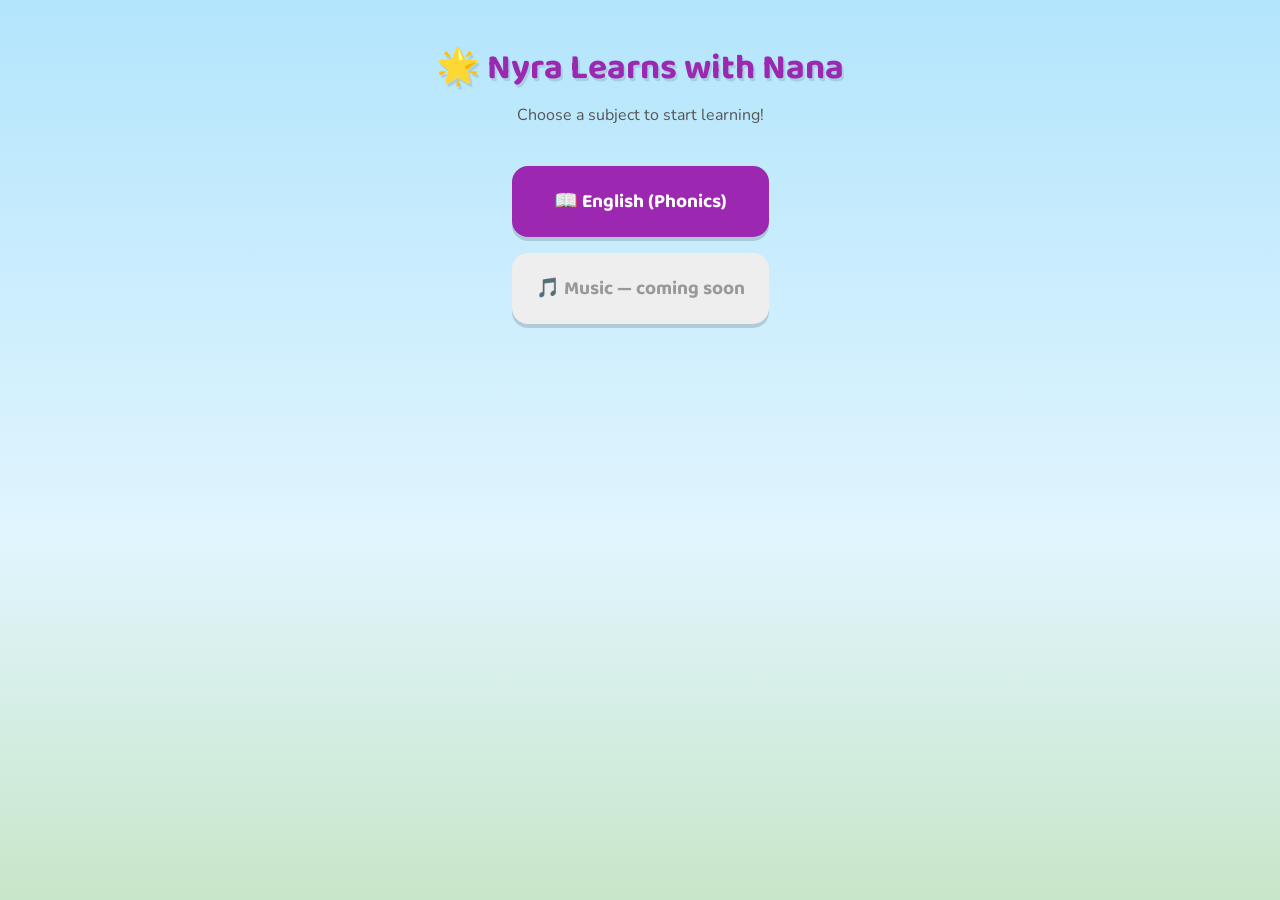
==== index.html @ d514c2b3 "Restructure repo into monorepo — move phonics app into english/ All phonics files moved from app/ to" ====
<!DOCTYPE html>
<html lang="en">
<head>
<meta charset="UTF-8">
<meta name="viewport" content="width=device-width, initial-scale=1.0">
<title>Nyra Learns with Nana</title>
<link rel="stylesheet" href="shared/tokens.css">
<style>
  * { box-sizing: border-box; margin: 0; padding: 0; }
  body {
    font-family: var(--font-body);
    background: linear-gradient(180deg, #B3E5FC 0%, #E1F5FE 60%, #C8E6C9 100%);
    min-height: 100vh;
    color: var(--ink);
    display: flex;
    flex-direction: column;
    align-items: center;
    padding: 40px 20px;
  }
  h1 {
    font-family: var(--font-display);
    font-size: 2.2rem;
    color: var(--plum);
    text-shadow: 2px 3px 0 rgba(0,0,0,0.1);
    margin-bottom: 8px;
    text-align: center;
  }
  .subtitle { color: #555; margin-bottom: 40px; text-align: center; }
  .root-nav {
    display: flex;
    flex-direction: column;
    gap: 16px;
    width: 100%;
    max-width: 360px;
  }
  .root-nav-link, .root-nav-soon {
    display: block;
    padding: 20px 24px;
    border-radius: 16px;
    font-family: var(--font-display);
    font-size: 1.2rem;
    font-weight: 700;
    text-decoration: none;
    box-shadow: 0 4px 0 rgba(0,0,0,0.15);
    text-align: center;
  }
  .root-nav-link {
    background: var(--plum);
    color: white;
    transition: transform 0.15s, box-shadow 0.15s;
  }
  .root-nav-link:hover {
    transform: translateY(-3px);
    box-shadow: 0 7px 0 rgba(0,0,0,0.15);
  }
  .root-nav-soon {
    background: #eee;
    color: #999;
    cursor: default;
  }
</style>
</head>
<body>
  <h1>🌟 Nyra Learns with Nana</h1>
  <p class="subtitle">Choose a subject to start learning!</p>
  <div id="root-nav"></div>
  <script type="module">
    import { renderRootNav } from './shared/nav.js';
    renderRootNav('root-nav');
  </script>
</body>
</html>
---- shared/tokens.css ----
@import url('https://fonts.googleapis.com/css2?family=Nunito:wght@400;700;900&family=Baloo+2:wght@700;800&display=swap');

:root {
  --sun:  #FFD54F;
  --plum: #9C27B0;
  --ink:  #1A237E;
  --font-body:    'Nunito', sans-serif;
  --font-display: 'Baloo 2', cursive;
}
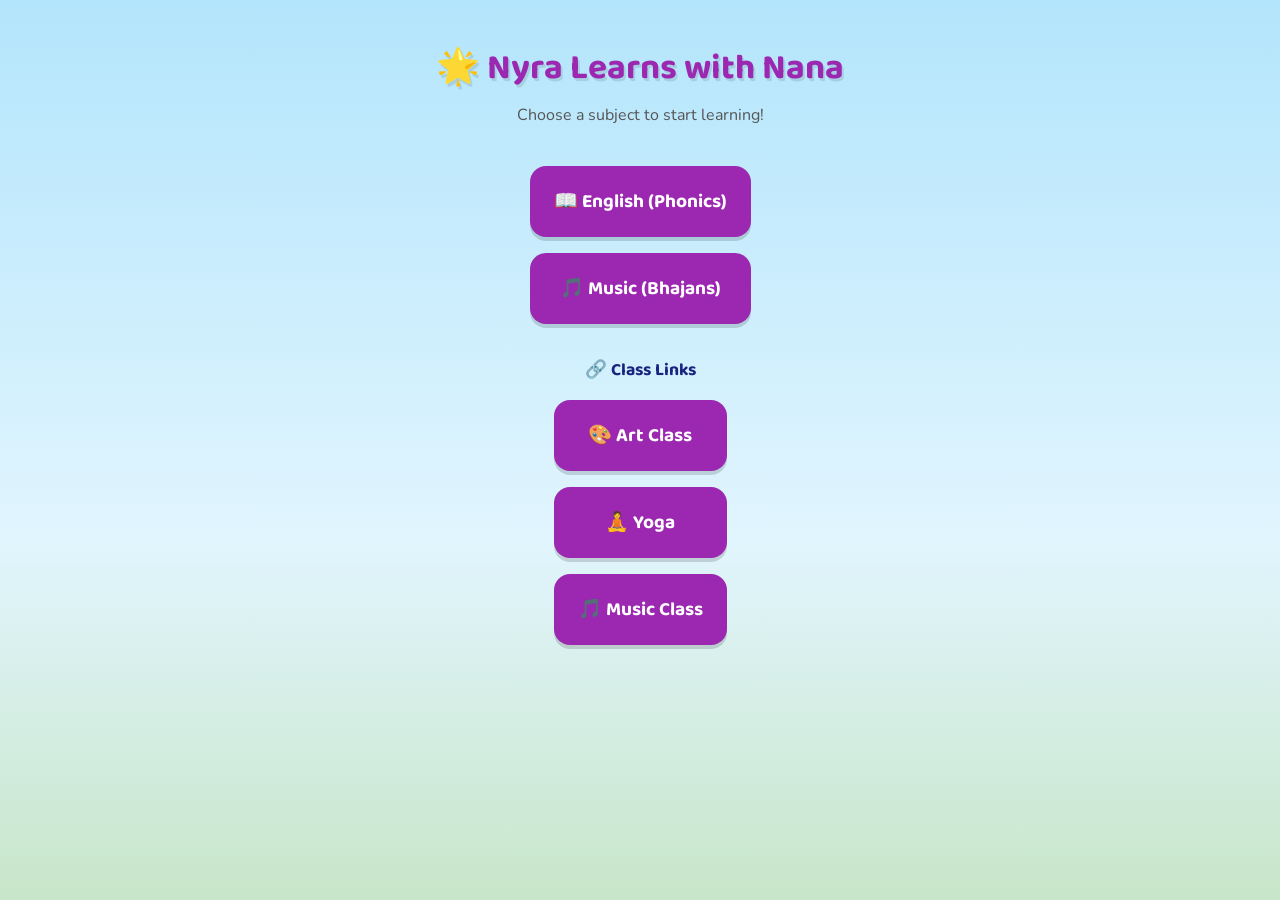
==== commit 5f52ee4e: "Add Class Links section to landing page Adds a JSON-backed Class Links section (Art, Yoga, Music) be" ====
--- a/index.html
+++ b/index.html
@@ -58,15 +58,38 @@
     color: #999;
     cursor: default;
   }
+  .section-heading {
+    font-family: var(--font-display);
+    font-size: 1.1rem;
+    color: var(--ink);
+    text-align: center;
+    margin: 32px 0 16px;
+  }
 </style>
 </head>
 <body>
   <h1>🌟 Nyra Learns with Nana</h1>
   <p class="subtitle">Choose a subject to start learning!</p>
   <div id="root-nav"></div>
+  <div id="class-links"></div>
   <script type="module">
     import { renderRootNav } from './shared/nav.js';
+    import { getClassLinks } from './shared/class-links-provider.js';
+
     renderRootNav('root-nav');
+    renderClassLinks('class-links');
+
+    async function renderClassLinks(containerId) {
+      const el = document.getElementById(containerId);
+      if (!el) return;
+      const links = await getClassLinks();
+      if (!links.length) return;
+      el.innerHTML = `
+        <h2 class="section-heading">🔗 Class Links</h2>
+        <nav class="root-nav">
+          ${links.map(l => `<a href="${l.url}" class="root-nav-link" target="_blank" rel="noopener">${l.icon} ${l.label}</a>`).join('')}
+        </nav>`;
+    }
   </script>
 </body>
 </html>
